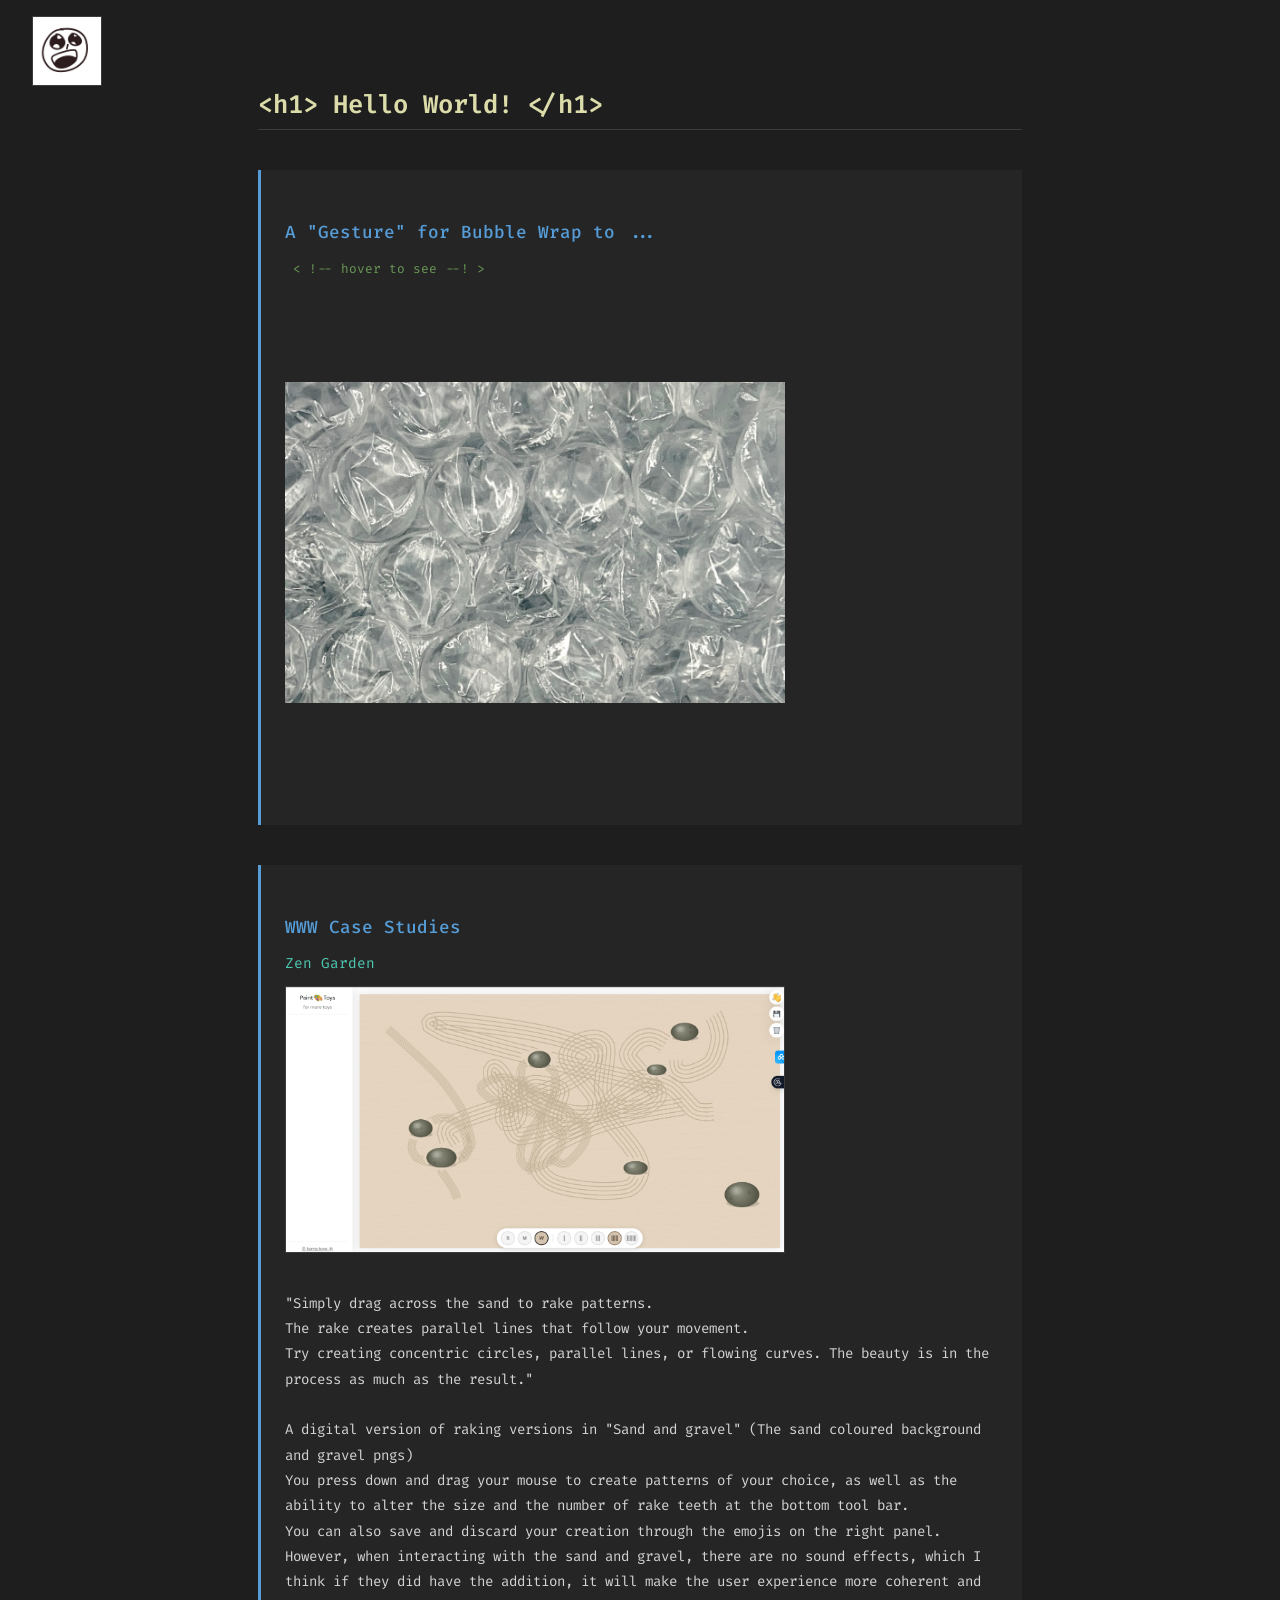
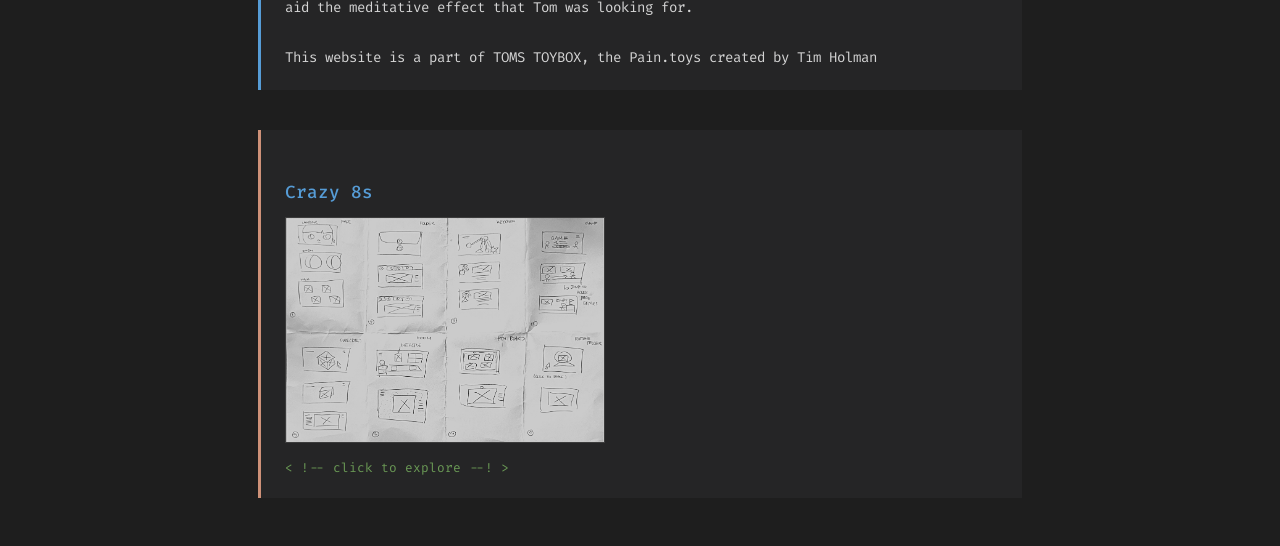
==== week1.html @ cd332176 "Add files via upload" ====
<!DOCTYPE html>
<html>
    <head>
        <meta charset="UTF-8">
        <title>Week 1: Hello World!</title>
        <link rel="stylesheet" href="stylesw1.css">
    </head>
    <body>
        <img src="w1_icon.gif" alt="Week 1 Icon" draggable="false" onclick="location.href='index.html'">

        <h1>&lt;h1&gt; Hello World! &lt;/h1&gt;</h1>
        
        <div class="section">
            <h2>A "Gesture" for Bubble Wrap to ...</h2>
            <p class="crazy8-caption"> &lt; !-- hover to see --! &gt; </p>
            <div class="img-container">
                <img src="bubble_wrap.jpg" alt="Bubble Wrap" draggable="false">
                <img src="infinity_popper.jpeg" alt="Infinity Popper" draggable="false">
            </div>
        </div>

        <div class="section">
            <h2>WWW Case Studies</h2>
            <a href="https://paint.toys/zen-garden/" target="_blank">Zen Garden</a>
            <img src="zengarden.png" alt="Zen Garden" class="case-study-img" draggable="false">
            <p>
"Simply drag across the sand to rake patterns. 
The rake creates parallel lines that follow your movement.
Try creating concentric circles, parallel lines, or flowing curves. The beauty is in the process as much as the result."

A digital version of raking versions in "Sand and gravel" (The sand coloured background and gravel pngs)
You press down and drag your mouse to create patterns of your choice, as well as the ability to alter the size and the number of rake teeth at the bottom tool bar. 
You can also save and discard your creation through the emojis on the right panel. 
However, when interacting with the sand and gravel, there are no sound effects, which I think if they did have the addition, it will make the user experience more coherent and aid the meditative effect that Tom was looking for.

This website is a part of TOMS TOYBOX, the Pain.toys created by Tim Holman</p>
        </div>

        <div class="section-crazy8">
            <h2>Crazy 8s</h2>
            <img src="crazy8s.png" alt="Crazy 8s" class="crazy8-thumb" id="crazy8-thumb">
            <p class="crazy8-caption">&lt; !-- click to explore --! &gt;</p>
        </div>

        <div id="crazy8-overlay">
            <button id="crazy8-close">✕ close</button>
            <img src="crazy8s.png" alt="Crazy 8s" draggable="false" id="crazy8-full">
        </div>

        <script>
            const thumb = document.getElementById('crazy8-thumb');
            const overlay = document.getElementById('crazy8-overlay');
            const closeBtn = document.getElementById('crazy8-close');

            thumb.addEventListener('click', () => {
                overlay.classList.add('active');
            });

            closeBtn.addEventListener('click', () => {
                overlay.classList.remove('active');
            });
        </script>
    </body>
</html>
---- stylesw1.css ----
@import url('https://fonts.googleapis.com/css2?family=Fira+Code:wght@400;500;600&display=swap');

:root {
  --bg:        #1e1e1e;
  --sidebar:   #252526;
  --border:    #3c3c3c;
  --blue:      #569cd6;
  --green:     #4ec9b0;
  --orange:    #ce9178;
  --yellow:    #dcdcaa;
  --comment:   #6a9955;
  --text:      #d4d4d4;
  --muted:     #858585;
  --highlight: #264f78;
}

*, *::before, *::after {
  box-sizing: border-box;
  margin: 0;
  padding: 0;
}

body {
  background-color: var(--bg);
  font-family: 'Fira Code', monospace;
  color: var(--text);
  padding: 2rem 3rem 3rem;
  max-width: 860px;
  margin: 0 auto;
}

body > img[alt="Week 1 Icon"] {
  position: fixed;
  top: 1rem;
  left: 2rem;
  width: 70px;
  height: 70px;
  background-color: #ffffff;
  padding: 6px;
  border: 1px solid var(--border);
  cursor: pointer;
  z-index: 100;
}

h1 {
  font-size: 1.6rem;
  font-weight: 600;
  color: var(--yellow);
  margin: 3.5rem 0 0.4rem;
  border-bottom: 1px solid var(--border);
  padding-bottom: 0.5rem;
}

h2 {
  font-size: 1.1rem;
  font-weight: 500;
  color: var(--blue);
  margin: 2rem 0 0.8rem;
}

p {
  font-size: 0.88rem;
  color: var(--text);
  line-height: 1.8;
  white-space: pre-wrap;
}

a {
  color: var(--green);
  text-decoration: none;
  font-size: 0.9rem;
}

a:hover {
  text-decoration: underline;
}

.img-container {
  position: relative;
  width: 100%;
  max-width: 500px;
  aspect-ratio: 1 / 1;
  margin: 0.8rem 0;
}

.img-container img {
  position: absolute;
  top: 0;
  left: 0;
  width: 100%;
  height: 100%;
  object-fit: contain;
}

.img-container img[alt="Bubble Wrap"] {
  opacity: 1;
}

.img-container img[alt="Infinity Popper"] {
  opacity: 0;
}

.img-container:hover img[alt="Bubble Wrap"] {
  opacity: 0;
}

.img-container:hover img[alt="Infinity Popper"] {
  opacity: 1;
}

.section {
  margin-top: 2.5rem;
  padding: 1.2rem 1.5rem;
  background-color: var(--sidebar);
  border-left: 3px solid var(--blue);
}

.section-crazy8 {
  margin-top: 2.5rem;
  padding: 1.2rem 1.5rem;
  background-color: var(--sidebar);
  border-left: 3px solid var(--orange);
}

.crazy8-thumb {
  width: 100%;
  max-width: 320px;
  margin: 0.8rem 0;
  cursor: pointer;
  border: 1px solid var(--border);
  display: block;
  transition: border-color 0.2s;
}

.crazy8-thumb:hover {
  border-color: var(--orange);
}

.crazy8-caption {
  font-size: 0.8rem;
  color: var(--comment);
}

.case-study-img {
  width: 100%;
  max-width: 500px;
  margin: 0.8rem 0;
  display: block;
  border: 1px solid var(--border);
}

#crazy8-overlay {
  display: none;
  position: fixed;
  inset: 0;
  background: #000;
  z-index: 999;
  cursor: pointer;
}

#crazy8-overlay.active {
  display: flex;
  align-items: center;
  justify-content: center;
}

#crazy8-overlay img {
  width: 100%;
  height: 100%;
  object-fit: contain;
}

#crazy8-close {
  position: fixed;
  top: 1rem;
  right: 1rem;
  z-index: 1000;
  background: var(--sidebar);
  color: var(--text);
  border: 1px solid var(--border);
  font-family: 'Fira Code', monospace;
  font-size: 0.85rem;
  padding: 0.4rem 0.8rem;
  cursor: pointer;
}

#crazy8-close:hover {
  background: var(--highlight);
}
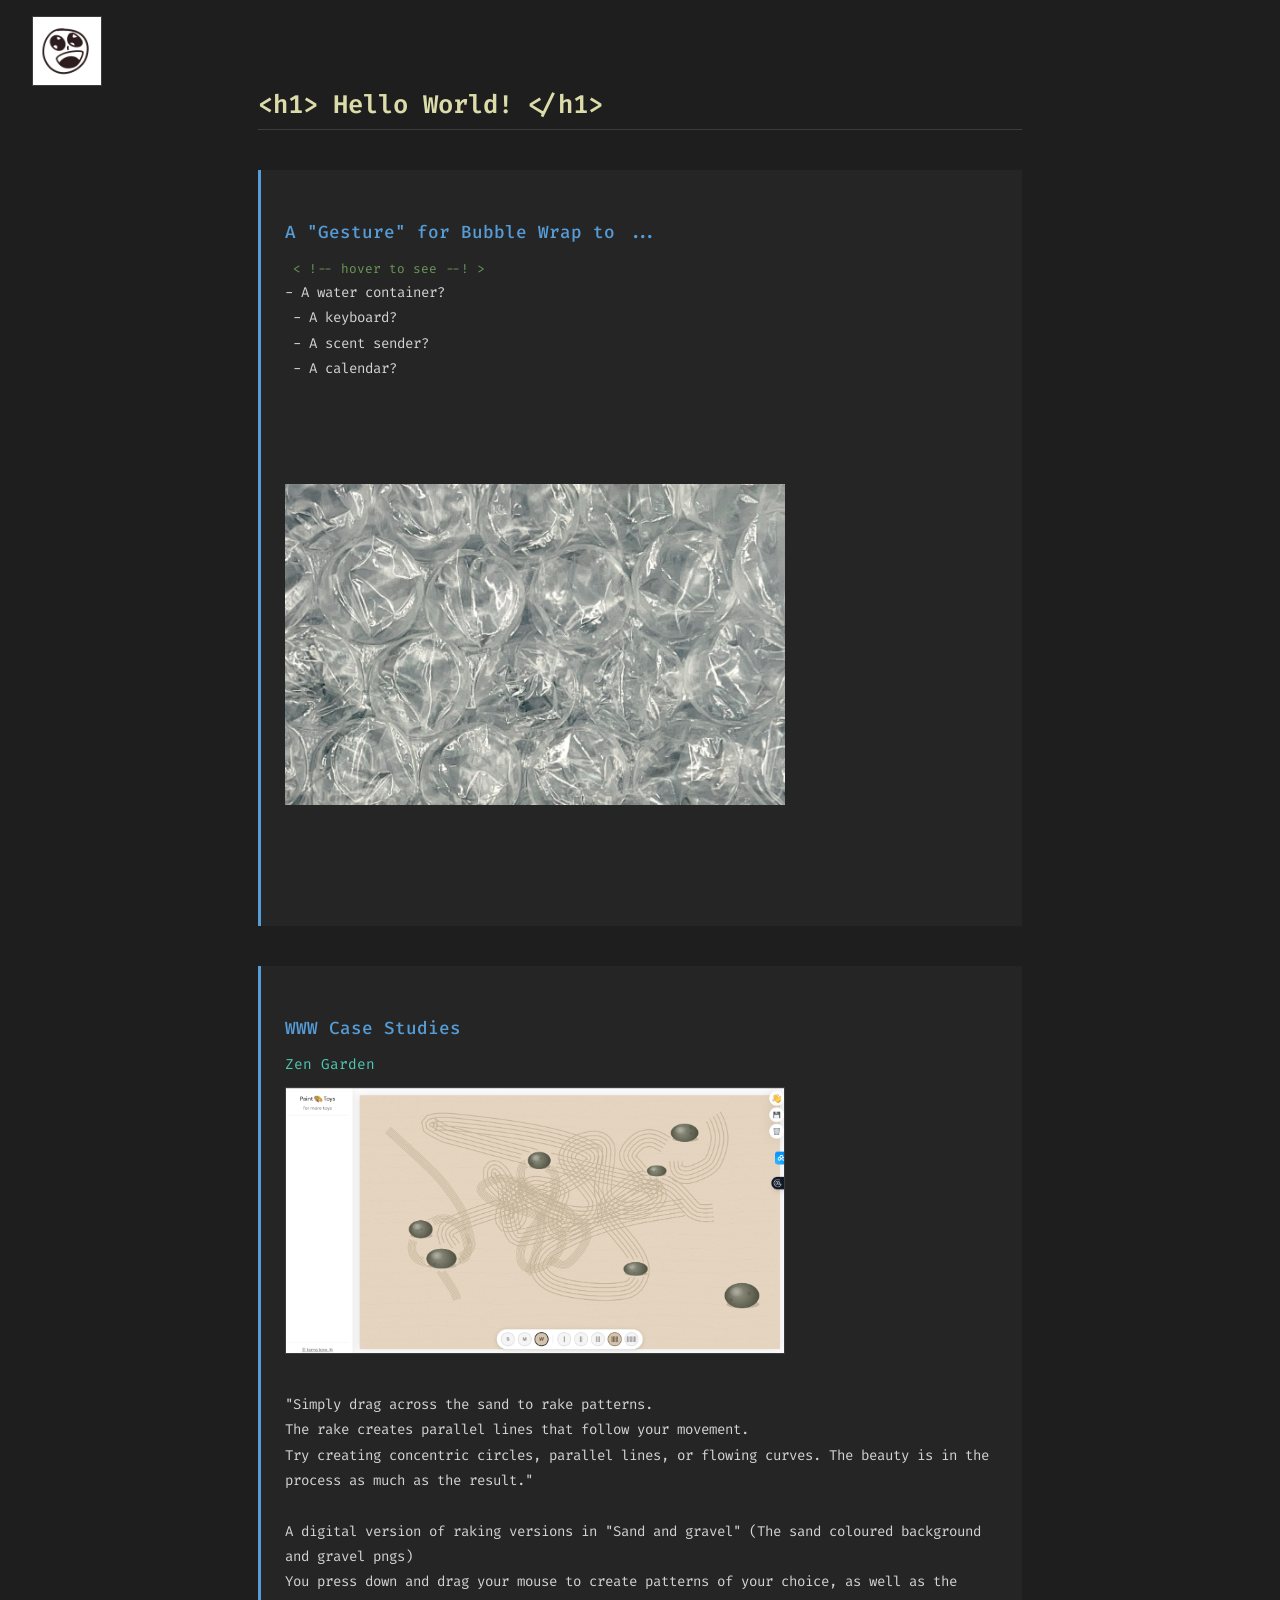
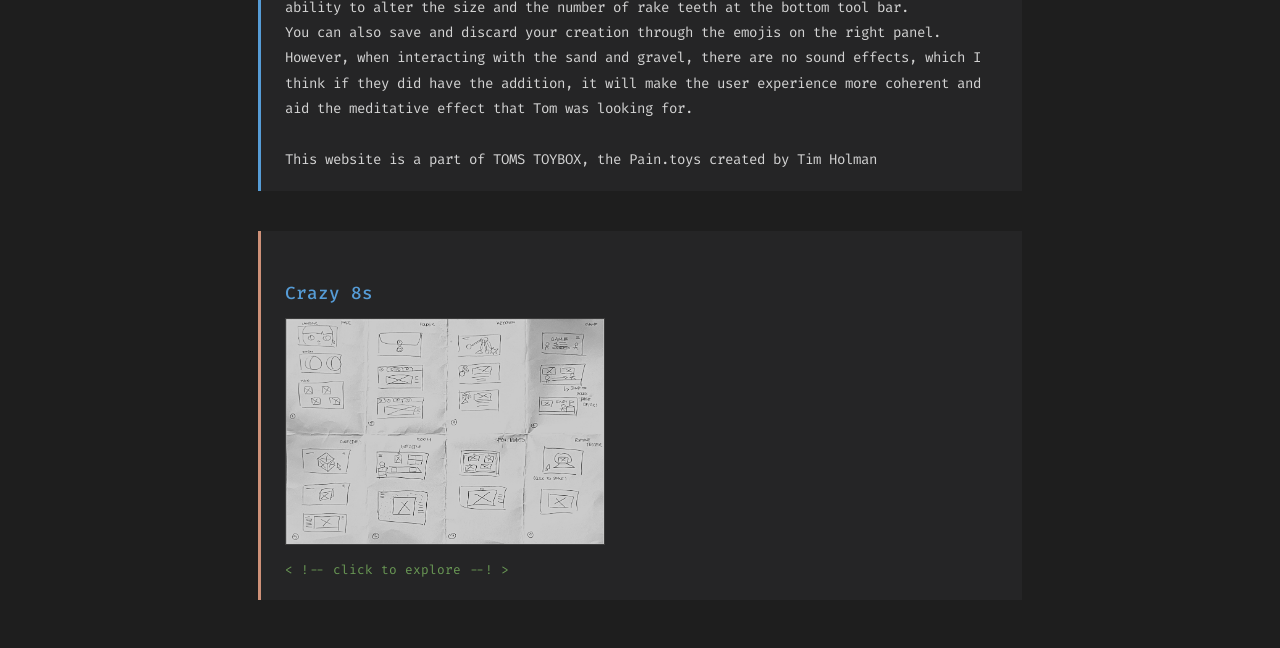
==== commit 998c1a27: "Update week1.html" ====
--- a/week1.html
+++ b/week1.html
@@ -13,6 +13,7 @@
         <div class="section">
             <h2>A "Gesture" for Bubble Wrap to ...</h2>
             <p class="crazy8-caption"> &lt; !-- hover to see --! &gt; </p>
+            <p>- A water container? <br> - A keyboard? <br> - A scent sender? <br> - A calendar? </p>
             <div class="img-container">
                 <img src="bubble_wrap.jpg" alt="Bubble Wrap" draggable="false">
                 <img src="infinity_popper.jpeg" alt="Infinity Popper" draggable="false">
@@ -45,6 +46,8 @@
         <div id="crazy8-overlay">
             <button id="crazy8-close">✕ close</button>
             <img src="crazy8s.png" alt="Crazy 8s" draggable="false" id="crazy8-full">
+            <p>Each one of the 8 wireframes were drawn in 60 seconds to help generate a varied collection of potential wireframs for my final workbook. 
+                I ended up choosing the first iteration and created low-fidelity prototype in Week 2 </p>
         </div>
 
         <script>
@@ -61,4 +64,4 @@
             });
         </script>
     </body>
-</html>+</html>
--- a/stylesw1.css
+++ b/stylesw1.css
@@ -115,6 +115,8 @@
   border-left: 3px solid var(--blue);
 }
 
+/* Bugs in Crazy8s Refinded using Claude AI */
+
 .section-crazy8 {
   margin-top: 2.5rem;
   padding: 1.2rem 1.5rem;
@@ -186,4 +188,4 @@
 
 #crazy8-close:hover {
   background: var(--highlight);
-}+}
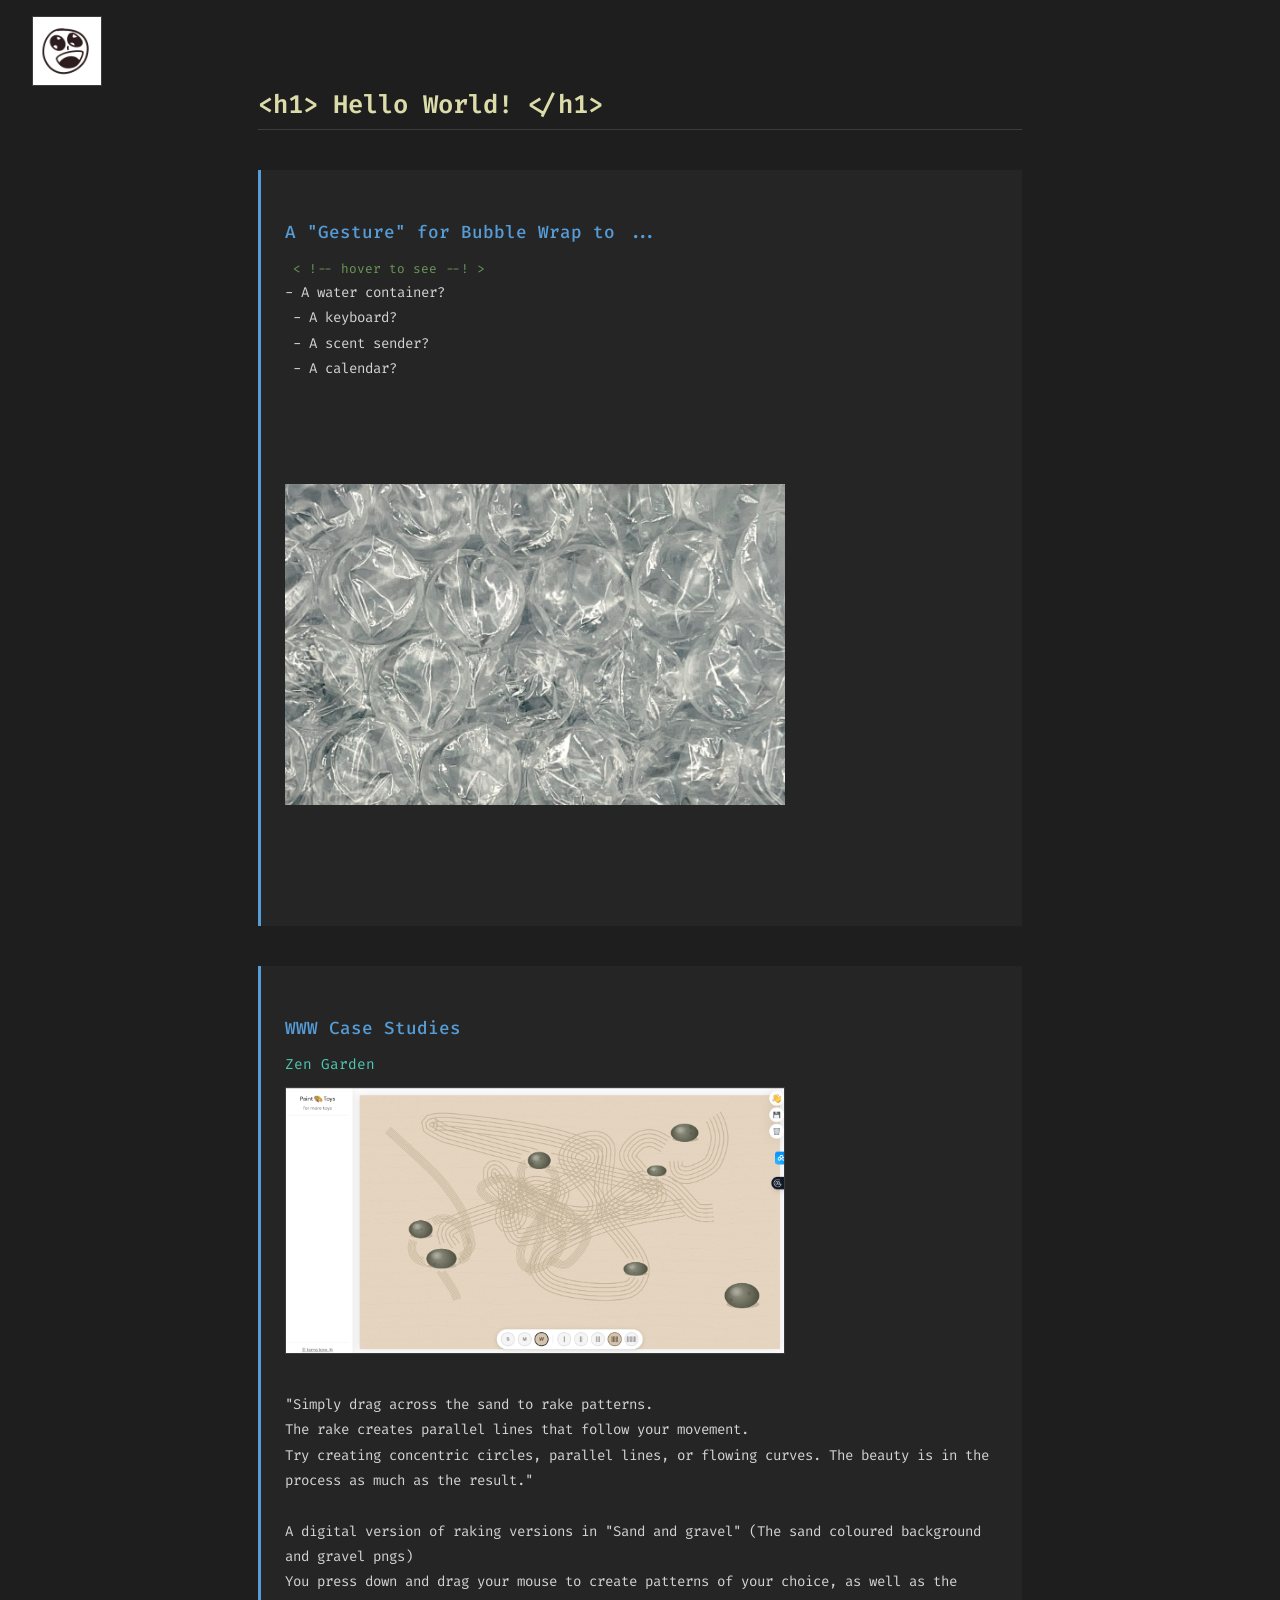
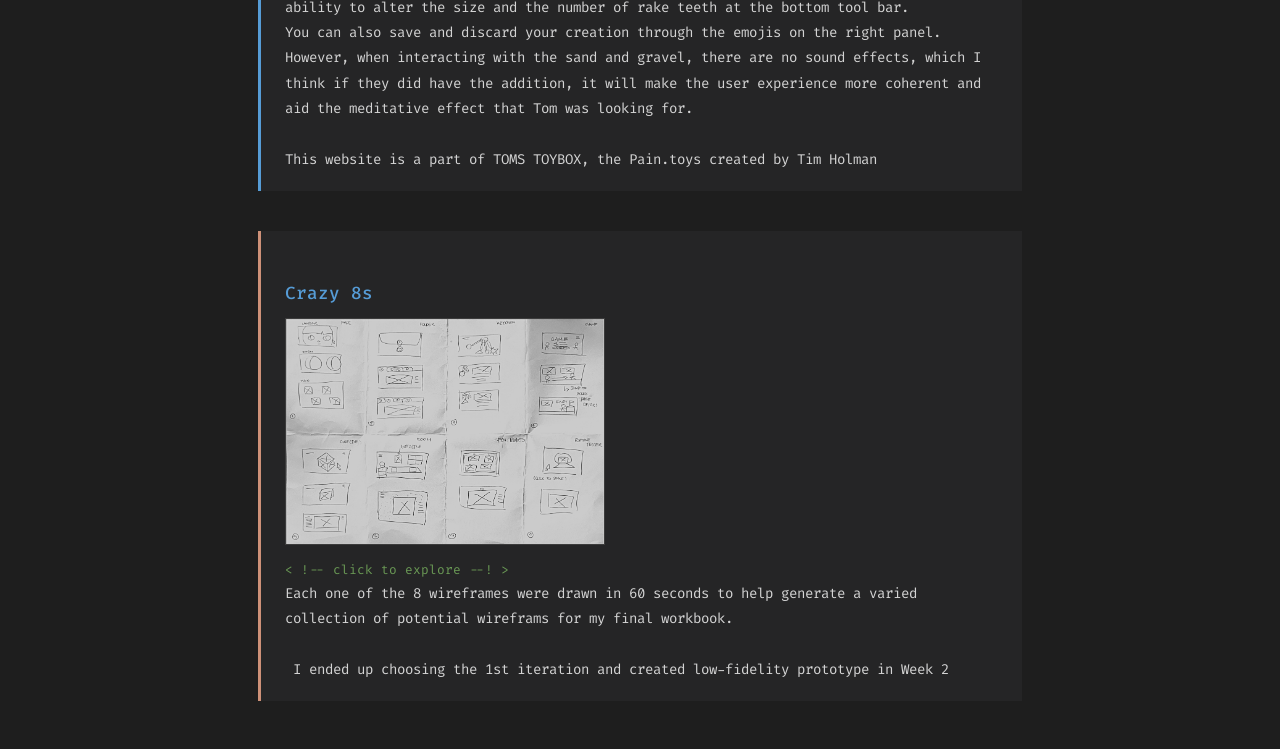
==== commit 320af5dd: "Update week1.html" ====
--- a/week1.html
+++ b/week1.html
@@ -1,3 +1,4 @@
+
 <!DOCTYPE html>
 <html>
     <head>
@@ -41,13 +42,14 @@
             <h2>Crazy 8s</h2>
             <img src="crazy8s.png" alt="Crazy 8s" class="crazy8-thumb" id="crazy8-thumb">
             <p class="crazy8-caption">&lt; !-- click to explore --! &gt;</p>
+             <p>Each one of the 8 wireframes were drawn in 60 seconds to help generate a varied collection of potential wireframs for my final workbook. 
+                <br> I ended up choosing the 1st iteration and created low-fidelity prototype in Week 2 </p>
         </div>
 
         <div id="crazy8-overlay">
             <button id="crazy8-close">✕ close</button>
             <img src="crazy8s.png" alt="Crazy 8s" draggable="false" id="crazy8-full">
-            <p>Each one of the 8 wireframes were drawn in 60 seconds to help generate a varied collection of potential wireframs for my final workbook. 
-                I ended up choosing the first iteration and created low-fidelity prototype in Week 2 </p>
+           
         </div>
 
         <script>
